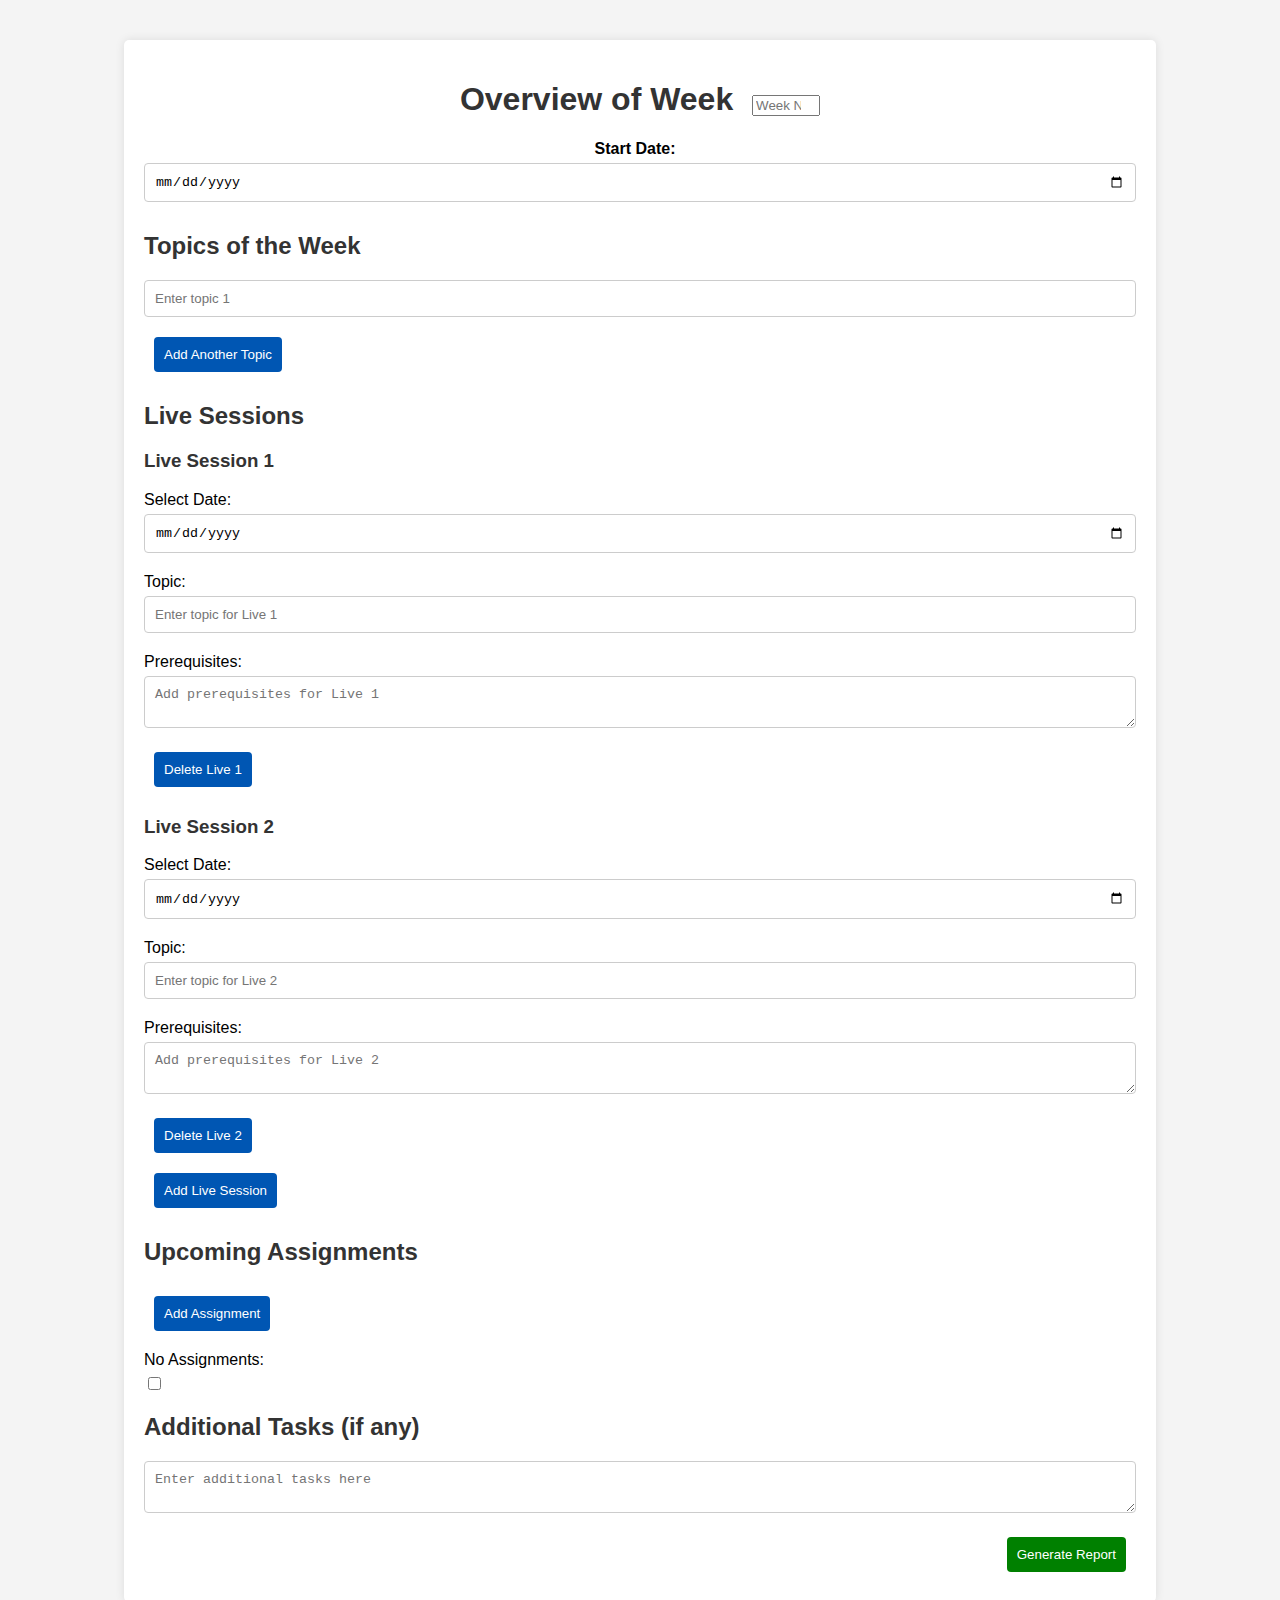
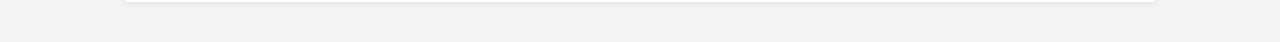
==== index.html @ 1e07e1e9 "Add files via upload" ====
<!DOCTYPE html>
<html lang="en">
<head>
    <meta charset="UTF-8">
    <meta name="viewport" content="width=device-width, initial-scale=1.0">
    <title>Overview of Week</title>
    <link rel="stylesheet" href="style.css">
    <style>
        body {
            font-family: Arial, sans-serif;
            background-color: #f4f4f4;
            margin: 0;
            padding: 20px;
        }

        .container {
            background-color: white;
            border-radius: 5px;
            padding: 20px;
            box-shadow: 0 0 10px rgba(0, 0, 0, 0.1);
        }

        h1, h2, h3 {
            color: #333;
        }

        label {
            display: block;
            margin: 10px 0 5px;
        }

        input[type="text"],
        input[type="date"],
        textarea {
            width: calc(100% - 22px);
            padding: 10px;
            margin-bottom: 10px;
            border: 1px solid #ccc;
            border-radius: 4px;
        }

        button {
            color: #fff;
            padding: 10px;
            cursor: pointer;
            border-radius: 4px;
            margin-top: 10px;
        }

        button#generate-report {
            background-color: green;
            border: none;
        }

        button#copy-report-button {
            background-color: blue;
            border: none;
        }

        button:hover {
            opacity: 0.9;
        }

        .button-section {
            text-align: right;
        }

        #report-section {
            margin-top: 20px;
        }
    </style>
</head>
<body>
    <div class="container">
        <h1>Overview of Week <input type="number" id="week-number" placeholder="Week Number" style="width: 60px; margin-left: 10px;"></h1>
        
        <div class="header-section">
            <label for="start-date">Start Date:</label>
            <input type="date" id="start-date">
        </div>

        <div class="topics-section">
            <h2>Topics of the Week</h2>
            <div id="topics-container">
                <input type="text" id="topic1" placeholder="Enter topic 1">
            </div>
            <button onclick="addTopic()">Add Another Topic</button>
        </div>

        <div class="live-sessions-header">
            <h2>Live Sessions</h2>
        </div>
        
        <div id="live-sessions-container">
            <div class="live-session">
                <h3>Live Session 1</h3>
                <label for="live1-date">Select Date:</label>
                <input type="date" id="live1-date">
                <label for="live1-topic">Topic:</label>
                <input type="text" id="live1-topic" placeholder="Enter topic for Live 1">
                <label for="live1-prerequisites">Prerequisites:</label>
                <textarea id="live1-prerequisites" placeholder="Add prerequisites for Live 1"></textarea>
                <button onclick="deleteLiveSession(1)">Delete Live 1</button>
            </div>
            <div class="live-session">
                <h3>Live Session 2</h3>
                <label for="live2-date">Select Date:</label>
                <input type="date" id="live2-date">
                <label for="live2-topic">Topic:</label>
                <input type="text" id="live2-topic" placeholder="Enter topic for Live 2">
                <label for="live2-prerequisites">Prerequisites:</label>
                <textarea id="live2-prerequisites" placeholder="Add prerequisites for Live 2"></textarea>
                <button onclick="deleteLiveSession(2)">Delete Live 2</button>
            </div>
        </div>
        <button onclick="addLiveSession()">Add Live Session</button>

        <div class="assignment-section">
            <h2>Upcoming Assignments</h2>
            <div id="assignments-container"></div>
            <button onclick="addAssignment()">Add Assignment</button>
            <label for="no-assignments">No Assignments:</label>
            <input type="checkbox" id="no-assignments" onclick="toggleAssignments()">
        </div>

        <div class="additional-tasks-section">
            <h2>Additional Tasks (if any)</h2>
            <textarea id="additional-tasks" placeholder="Enter additional tasks here"></textarea>
        </div>

        <div class="button-section">
            <button id="generate-report" onclick="generateReport()">Generate Report</button>
        </div>
        
        <div id="report-section" style="display: none;">
            <h2>Generated Report</h2>
            <textarea id="generated-report" rows="10" style="width: 100%;" readonly></textarea>
            <button id="copy-report-button" onclick="copyReport()" style="display: none;">Copy Report</button>
        </div>
    </div>

    <script>
        let liveSessionCount = 2; // Track the number of live sessions
        let assignmentCount = 0; // Track the number of assignments
        let topicCount = 1; // Track the number of topics

        function addTopic() {
            topicCount++;
            const topicsContainer = document.getElementById('topics-container');
            const newTopicInput = document.createElement('input');
            newTopicInput.type = 'text';
            newTopicInput.id = `topic${topicCount}`;
            newTopicInput.placeholder = `Enter topic ${topicCount}`;
            topicsContainer.appendChild(newTopicInput);
        }

        function deleteLiveSession(sessionNumber) {
            const liveSession = document.querySelector(`.live-session:nth-child(${sessionNumber})`);
            if (liveSession) {
                liveSession.remove();
                liveSessionCount--; // Decrease the session count
            }
        }

        function addLiveSession() {
            liveSessionCount++;
            const liveSessionsContainer = document.getElementById('live-sessions-container');
            const newLiveSession = document.createElement('div');
            newLiveSession.className = 'live-session';
            newLiveSession.innerHTML = `
                <h3>Live Session ${liveSessionCount}</h3>
                <label for="live${liveSessionCount}-date">Select Date:</label>
                <input type="date" id="live${liveSessionCount}-date">
                <label for="live${liveSessionCount}-topic">Topic:</label>
                <input type="text" id="live${liveSessionCount}-topic" placeholder="Enter topic for Live ${liveSessionCount}">
                <label for="live${liveSessionCount}-prerequisites">Prerequisites:</label>
                <textarea id="live${liveSessionCount}-prerequisites" placeholder="Add prerequisites for Live ${liveSessionCount}"></textarea>
                <button onclick="deleteLiveSession(${liveSessionCount})">Delete Live ${liveSessionCount}</button>
            `;
            liveSessionsContainer.appendChild(newLiveSession);
        }

        function addAssignment() {
            assignmentCount++;
            const assignmentsContainer = document.getElementById('assignments-container');
            const newAssignment = document.createElement('div');
            newAssignment.className = 'assignment';
            newAssignment.innerHTML = `
                <h3>Assignment ${assignmentCount}</h3>
                <label for="assignment-name-${assignmentCount}">Assignment Name:</label>
                <input type="text" id="assignment-name-${assignmentCount}" placeholder="Enter assignment name">
                <label for="assignment-due-date-${assignmentCount}">Due Date:</label>
                <input type="date" id="assignment-due-date-${assignmentCount}">
                <button onclick="deleteAssignment(${assignmentCount})">Delete Assignment</button>
            `;
            assignmentsContainer.appendChild(newAssignment);
        }

        function deleteAssignment(assignmentNumber) {
            const assignment = document.querySelector(`#assignments-container .assignment:nth-child(${assignmentNumber})`);
            if (assignment) {
                assignment.remove();
                assignmentCount--; // Decrease the assignment count
            }
        }

        function toggleAssignments() {
            const assignmentsContainer = document.getElementById('assignments-container');
            const noAssignmentsCheckbox = document.getElementById('no-assignments');
            if (noAssignmentsCheckbox.checked) {
                assignmentsContainer.style.display = 'none'; // Hide assignments
            } else {
                assignmentsContainer.style.display = 'block'; // Show assignments
            }
        }

        function generateReport() {
            const weekNumber = document.getElementById('week-number').value;
            const startDate = document.getElementById('start-date').value;

            // Validation
            if (!weekNumber) {
                alert('Please enter a week number.');
                return;
            }

            if (!startDate) {
                alert('Please enter a start date.');
                return;
            }

            if (topicCount === 1 && !document.getElementById('topic1').value) {
                alert('Please add at least one topic.');
                return;
            }

            let report = `Overview of Week ${weekNumber}\n\n`;
            report += `Start Date: ${startDate}\n\nTopics:\n`;

            for (let i = 1; i <= topicCount; i++) {
                const topicInput = document.getElementById(`topic${i}`);
                if (topicInput && topicInput.value) {
                    report += `${i}. ${topicInput.value}\n`;
                }
            }

            report += '\nLive Sessions:\n';
            for (let i = 1; i <= liveSessionCount; i++) {
                const liveSessionDate = document.getElementById(`live${i}-date`)?.value || '';
                const liveSessionTopic = document.getElementById(`live${i}-topic`)?.value || '';
                const liveSessionPrerequisites = document.getElementById(`live${i}-prerequisites`)?.value || '';

                if (liveSessionDate || liveSessionTopic || liveSessionPrerequisites) {
                    report += `Live Session ${i}:\n`;
                    if (liveSessionDate) report += `Date: ${liveSessionDate}\n`;
                    if (liveSessionTopic) report += `Topic: ${liveSessionTopic}\n`;
                    if (liveSessionPrerequisites) report += `Prerequisites: ${liveSessionPrerequisites}\n`;
                    report += '\n';
                }
            }

            if (!document.getElementById('no-assignments').checked) {
                report += 'Upcoming Assignments:\n';
                for (let i = 1; i <= assignmentCount; i++) {
                    const assignmentName = document.getElementById(`assignment-name-${i}`)?.value || '';
                    const assignmentDueDate = document.getElementById(`assignment-due-date-${i}`)?.value || '';
                    if (assignmentName && assignmentDueDate) {
                        report += `${i}. ${assignmentName} (Due: ${assignmentDueDate})\n`;
                    }
                }
            }

            const additionalTasks = document.getElementById('additional-tasks').value;
            if (additionalTasks) {
                report += `\nAdditional Tasks:\n${additionalTasks}\n`;
            }

            document.getElementById('generated-report').value = report;
            document.getElementById('report-section').style.display = 'block';
            document.getElementById('copy-report-button').style.display = 'block';
        }

        function copyReport() {
            const reportTextarea = document.getElementById('generated-report');
            reportTextarea.select();
            document.execCommand('copy');
            alert('Report copied to clipboard!');
        }
    </script>
</body>
</html>
---- style.css ----
/* Base styling for the body */
body {
    font-family: Arial, sans-serif;
    background-color: #f5f5f5;
    margin: 0;
    padding: 0;
}

/* Container for the whole to-do list */
.container {
    width: 80%;
    margin: 20px auto;
    background-color: white;
    padding: 20px;
    border-radius: 8px;
    box-shadow: 0px 0px 10px rgba(0, 0, 0, 0.1);
}

/* Title and Header Section */
h1 {
    text-align: center;
    color: #0056b3;
}

.header-section {
    text-align: center;
    margin-bottom: 20px;
}

.header-section label {
    font-weight: bold;
    margin-right: 10px;
}

.header-section input {
    padding: 5px;
    border: 1px solid #0056b3;
    border-radius: 5px;
}

/* Task Section */
.task-section {
    display: flex;
    justify-content: space-between;
    margin-bottom: 20px;
}

.task-column {
    flex: 1;
    margin: 0 10px;
    display: flex;
    flex-direction: column;
}

.task-column h2 {
    color: #0056b3;
    text-align: center;
}

.task-column textarea {
    border: 1px solid #0056b3;
    border-radius: 5px;
    padding: 10px;
    font-size: 16px;
    resize: none;
}

/* Metrics section inside task column */
.metrics {
    flex-basis: 200px;
}

.metrics input {
    margin-top: 5px;
    border: 1px solid #0056b3;
    border-radius: 5px;
    padding: 5px;
}

/* Button Section */
.button-section {
    text-align: center;
}

button {
    background-color: #0056b3;
    color: white;
    border: none;
    padding: 10px 20px;
    margin: 10px;
    border-radius: 5px;
    cursor: pointer;
}

button:hover {
    background-color: #004099;
}
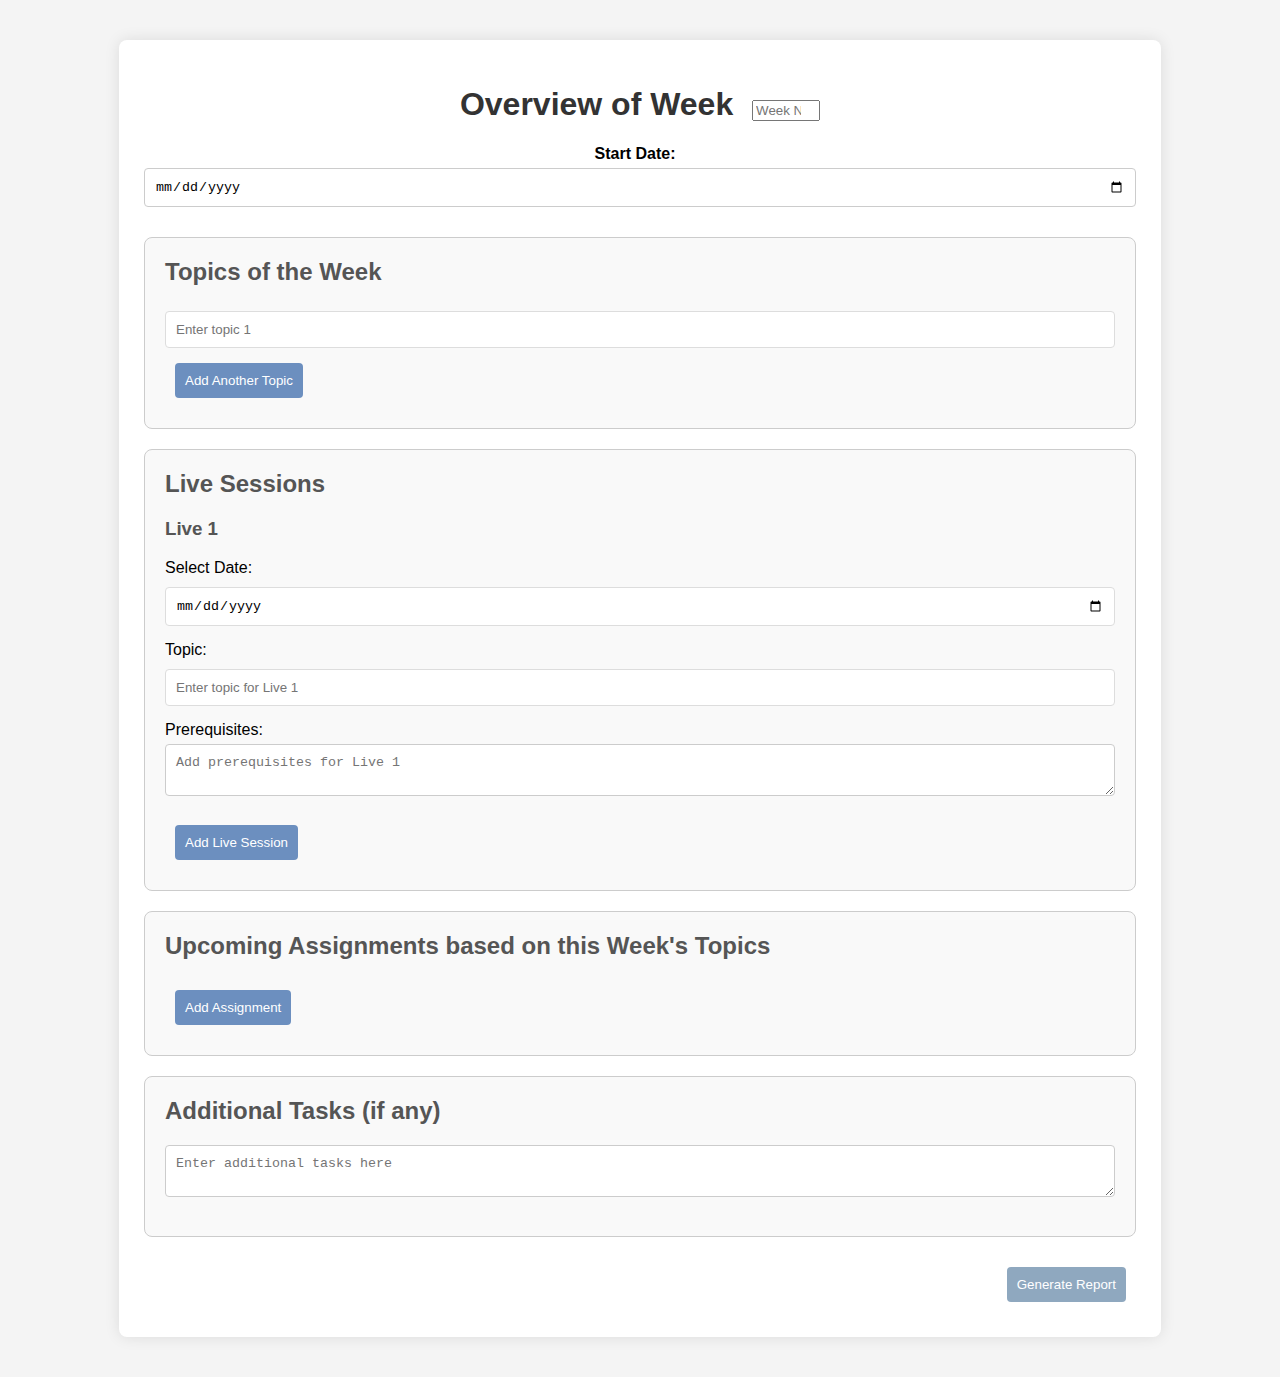
==== commit b8139232: "Update index.html" ====
--- a/index.html
+++ b/index.html
@@ -15,9 +15,9 @@
 
         .container {
             background-color: white;
-            border-radius: 5px;
-            padding: 20px;
-            box-shadow: 0 0 10px rgba(0, 0, 0, 0.1);
+            border-radius: 8px;
+            padding: 25px;
+            box-shadow: 0 0 15px rgba(0, 0, 0, 0.1);
         }
 
         h1, h2, h3 {
@@ -45,20 +45,12 @@
             cursor: pointer;
             border-radius: 4px;
             margin-top: 10px;
-        }
-
-        button#generate-report {
-            background-color: green;
             border: none;
-        }
-
-        button#copy-report-button {
-            background-color: blue;
-            border: none;
+            background-color: #8fa8bf; /* Elegant, subtle button color */
         }
 
         button:hover {
-            opacity: 0.9;
+            background-color: #74899f; /* Slightly darker hover effect */
         }
 
         .button-section {
@@ -68,6 +60,45 @@
         #report-section {
             margin-top: 20px;
         }
+
+        /* Box design for topic, live session, assignment, and additional task sections */
+        .box {
+            border: 1px solid #ccc;
+            border-radius: 8px;
+            padding: 20px;
+            background-color: #f9f9f9;
+            margin-bottom: 20px;
+        }
+
+        .box h2, .box h3 {
+            margin-top: 0;
+            color: #555;
+        }
+
+        .box input, .box textarea {
+            margin-bottom: 15px;
+        }
+
+        /* Smaller button styles inside boxes */
+        .box button {
+            background-color: #6c8fbf;
+        }
+
+        .box button:hover {
+            background-color: #5671a3;
+        }
+
+        /* Style the sections that contain dynamic elements */
+        #topics-container input,
+        #live-sessions-container input,
+        #assignments-container input {
+            width: calc(100% - 22px);
+            padding: 10px;
+            margin: 5px 0;
+            border: 1px solid #ddd;
+            border-radius: 4px;
+        }
+
     </style>
 </head>
 <body>
@@ -79,7 +110,8 @@
             <input type="date" id="start-date">
         </div>
 
-        <div class="topics-section">
+        <!-- Topics Section with box design -->
+        <div class="topics-section box">
             <h2>Topics of the Week</h2>
             <div id="topics-container">
                 <input type="text" id="topic1" placeholder="Enter topic 1">
@@ -87,43 +119,32 @@
             <button onclick="addTopic()">Add Another Topic</button>
         </div>
 
-        <div class="live-sessions-header">
+        <!-- Live Sessions Section with box design -->
+        <div class="live-sessions-header box">
             <h2>Live Sessions</h2>
-        </div>
-        
-        <div id="live-sessions-container">
-            <div class="live-session">
-                <h3>Live Session 1</h3>
-                <label for="live1-date">Select Date:</label>
-                <input type="date" id="live1-date">
-                <label for="live1-topic">Topic:</label>
-                <input type="text" id="live1-topic" placeholder="Enter topic for Live 1">
-                <label for="live1-prerequisites">Prerequisites:</label>
-                <textarea id="live1-prerequisites" placeholder="Add prerequisites for Live 1"></textarea>
-                <button onclick="deleteLiveSession(1)">Delete Live 1</button>
+            <div id="live-sessions-container">
+                <div class="live-session" id="Live-1">
+                    <h3>Live 1</h3>
+                    <label for="live1-date">Select Date:</label>
+                    <input type="date" id="live1-date">
+                    <label for="live1-topic">Topic:</label>
+                    <input type="text" id="live1-topic" placeholder="Enter topic for Live 1">
+                    <label for="live1-prerequisites">Prerequisites:</label>
+                    <textarea id="live1-prerequisites" placeholder="Add prerequisites for Live 1"></textarea>
+                </div>
             </div>
-            <div class="live-session">
-                <h3>Live Session 2</h3>
-                <label for="live2-date">Select Date:</label>
-                <input type="date" id="live2-date">
-                <label for="live2-topic">Topic:</label>
-                <input type="text" id="live2-topic" placeholder="Enter topic for Live 2">
-                <label for="live2-prerequisites">Prerequisites:</label>
-                <textarea id="live2-prerequisites" placeholder="Add prerequisites for Live 2"></textarea>
-                <button onclick="deleteLiveSession(2)">Delete Live 2</button>
-            </div>
-        </div>
-        <button onclick="addLiveSession()">Add Live Session</button>
-
-        <div class="assignment-section">
-            <h2>Upcoming Assignments</h2>
+            <button onclick="addLiveSession()">Add Live Session</button>
+        </div>
+
+        <!-- Assignment Section with box design -->
+        <div class="assignment-section box">
+            <h2>Upcoming Assignments based on this Week's Topics</h2>
             <div id="assignments-container"></div>
             <button onclick="addAssignment()">Add Assignment</button>
-            <label for="no-assignments">No Assignments:</label>
-            <input type="checkbox" id="no-assignments" onclick="toggleAssignments()">
-        </div>
-
-        <div class="additional-tasks-section">
+        </div>
+
+        <!-- Additional Tasks Section with box design -->
+        <div class="additional-tasks-section box">
             <h2>Additional Tasks (if any)</h2>
             <textarea id="additional-tasks" placeholder="Enter additional tasks here"></textarea>
         </div>
@@ -140,7 +161,7 @@
     </div>
 
     <script>
-        let liveSessionCount = 2; // Track the number of live sessions
+        let liveSessionCount = 1; // Track the number of live sessions
         let assignmentCount = 0; // Track the number of assignments
         let topicCount = 1; // Track the number of topics
 
@@ -154,28 +175,19 @@
             topicsContainer.appendChild(newTopicInput);
         }
 
-        function deleteLiveSession(sessionNumber) {
-            const liveSession = document.querySelector(`.live-session:nth-child(${sessionNumber})`);
-            if (liveSession) {
-                liveSession.remove();
-                liveSessionCount--; // Decrease the session count
-            }
-        }
-
         function addLiveSession() {
             liveSessionCount++;
             const liveSessionsContainer = document.getElementById('live-sessions-container');
             const newLiveSession = document.createElement('div');
             newLiveSession.className = 'live-session';
             newLiveSession.innerHTML = `
-                <h3>Live Session ${liveSessionCount}</h3>
+                <h3>Live ${liveSessionCount}</h3>
                 <label for="live${liveSessionCount}-date">Select Date:</label>
                 <input type="date" id="live${liveSessionCount}-date">
                 <label for="live${liveSessionCount}-topic">Topic:</label>
                 <input type="text" id="live${liveSessionCount}-topic" placeholder="Enter topic for Live ${liveSessionCount}">
                 <label for="live${liveSessionCount}-prerequisites">Prerequisites:</label>
                 <textarea id="live${liveSessionCount}-prerequisites" placeholder="Add prerequisites for Live ${liveSessionCount}"></textarea>
-                <button onclick="deleteLiveSession(${liveSessionCount})">Delete Live ${liveSessionCount}</button>
             `;
             liveSessionsContainer.appendChild(newLiveSession);
         }
@@ -191,100 +203,86 @@
                 <input type="text" id="assignment-name-${assignmentCount}" placeholder="Enter assignment name">
                 <label for="assignment-due-date-${assignmentCount}">Due Date:</label>
                 <input type="date" id="assignment-due-date-${assignmentCount}">
-                <button onclick="deleteAssignment(${assignmentCount})">Delete Assignment</button>
             `;
             assignmentsContainer.appendChild(newAssignment);
-        }
-
-        function deleteAssignment(assignmentNumber) {
-            const assignment = document.querySelector(`#assignments-container .assignment:nth-child(${assignmentNumber})`);
-            if (assignment) {
-                assignment.remove();
-                assignmentCount--; // Decrease the assignment count
-            }
-        }
-
-        function toggleAssignments() {
-            const assignmentsContainer = document.getElementById('assignments-container');
-            const noAssignmentsCheckbox = document.getElementById('no-assignments');
-            if (noAssignmentsCheckbox.checked) {
-                assignmentsContainer.style.display = 'none'; // Hide assignments
-            } else {
-                assignmentsContainer.style.display = 'block'; // Show assignments
-            }
         }
 
         function generateReport() {
             const weekNumber = document.getElementById('week-number').value;
             const startDate = document.getElementById('start-date').value;
 
-            // Validation
-            if (!weekNumber) {
-                alert('Please enter a week number.');
-                return;
-            }
-
-            if (!startDate) {
-                alert('Please enter a start date.');
-                return;
-            }
-
-            if (topicCount === 1 && !document.getElementById('topic1').value) {
-                alert('Please add at least one topic.');
-                return;
-            }
-
-            let report = `Overview of Week ${weekNumber}\n\n`;
-            report += `Start Date: ${startDate}\n\nTopics:\n`;
-
+            // Ensure at least one topic is entered
+            let topics = '';
+            let topicEntered = false;
             for (let i = 1; i <= topicCount; i++) {
                 const topicInput = document.getElementById(`topic${i}`);
                 if (topicInput && topicInput.value) {
-                    report += `${i}. ${topicInput.value}\n`;
+                    topics += `${i}. ${topicInput.value}\n`;
+                    topicEntered = true;
                 }
             }
-
-            report += '\nLive Sessions:\n';
+            if (!topicEntered) {
+                alert('Please enter at least one topic.');
+                return;
+            }
+
+            // Check live session entries
+            let liveSessions = '';
             for (let i = 1; i <= liveSessionCount; i++) {
-                const liveSessionDate = document.getElementById(`live${i}-date`)?.value || '';
-                const liveSessionTopic = document.getElementById(`live${i}-topic`)?.value || '';
-                const liveSessionPrerequisites = document.getElementById(`live${i}-prerequisites`)?.value || '';
+                const liveSessionDate = document.getElementById(`live${i}-date`).value;
+                const liveSessionTopic = document.getElementById(`live${i}-topic`).value;
+                const liveSessionPrerequisites = document.getElementById(`live${i}-prerequisites`).value;
 
                 if (liveSessionDate || liveSessionTopic || liveSessionPrerequisites) {
-                    report += `Live Session ${i}:\n`;
-                    if (liveSessionDate) report += `Date: ${liveSessionDate}\n`;
-                    if (liveSessionTopic) report += `Topic: ${liveSessionTopic}\n`;
-                    if (liveSessionPrerequisites) report += `Prerequisites: ${liveSessionPrerequisites}\n`;
-                    report += '\n';
+                    if (!liveSessionDate || !liveSessionTopic || !liveSessionPrerequisites) {
+                        alert(`Please fill out all details for Live Session ${i}.`);
+                        return;
+                    }
+                    liveSessions += `Live ${i} - ${liveSessionDate}\nTopic: ${liveSessionTopic}\nPrerequisites: ${liveSessionPrerequisites}\n\n`;
                 }
             }
 
-            if (!document.getElementById('no-assignments').checked) {
-                report += 'Upcoming Assignments:\n';
-                for (let i = 1; i <= assignmentCount; i++) {
-                    const assignmentName = document.getElementById(`assignment-name-${i}`)?.value || '';
-                    const assignmentDueDate = document.getElementById(`assignment-due-date-${i}`)?.value || '';
-                    if (assignmentName && assignmentDueDate) {
-                        report += `${i}. ${assignmentName} (Due: ${assignmentDueDate})\n`;
+            // Check assignment entries
+            let assignments = '';
+            for (let i = 1; i <= assignmentCount; i++) {
+                const assignmentName = document.getElementById(`assignment-name-${i}`).value;
+                const assignmentDueDate = document.getElementById(`assignment-due-date-${i}`).value;
+
+                if (assignmentName || assignmentDueDate) {
+                    if (!assignmentName || !assignmentDueDate) {
+                        alert(`Please fill out all details for Assignment ${i}.`);
+                        return;
                     }
+                    assignments += `Assignment ${i} - ${assignmentName}\nDue Date: ${assignmentDueDate}\n\n`;
                 }
             }
 
+            // Check additional tasks
             const additionalTasks = document.getElementById('additional-tasks').value;
+
+            // Construct the final report
+            let report = `Week ${weekNumber}\nStart Date: ${startDate}\n\nTopics of the Week:\n${topics}`;
+            if (liveSessions) {
+                report += `\nLive Sessions:\n${liveSessions}`;
+            }
+            if (assignments) {
+                report += `\nAssignments:\n${assignments}`;
+            }
             if (additionalTasks) {
-                report += `\nAdditional Tasks:\n${additionalTasks}\n`;
-            }
-
+                report += `\nAdditional Tasks:\n${additionalTasks}`;
+            }
+
+            // Display the generated report
             document.getElementById('generated-report').value = report;
             document.getElementById('report-section').style.display = 'block';
-            document.getElementById('copy-report-button').style.display = 'block';
+            document.getElementById('copy-report-button').style.display = 'inline-block';
         }
 
         function copyReport() {
-            const reportTextarea = document.getElementById('generated-report');
-            reportTextarea.select();
+            const reportText = document.getElementById('generated-report');
+            reportText.select();
             document.execCommand('copy');
-            alert('Report copied to clipboard!');
+            alert('Report copied to clipboard.');
         }
     </script>
 </body>
